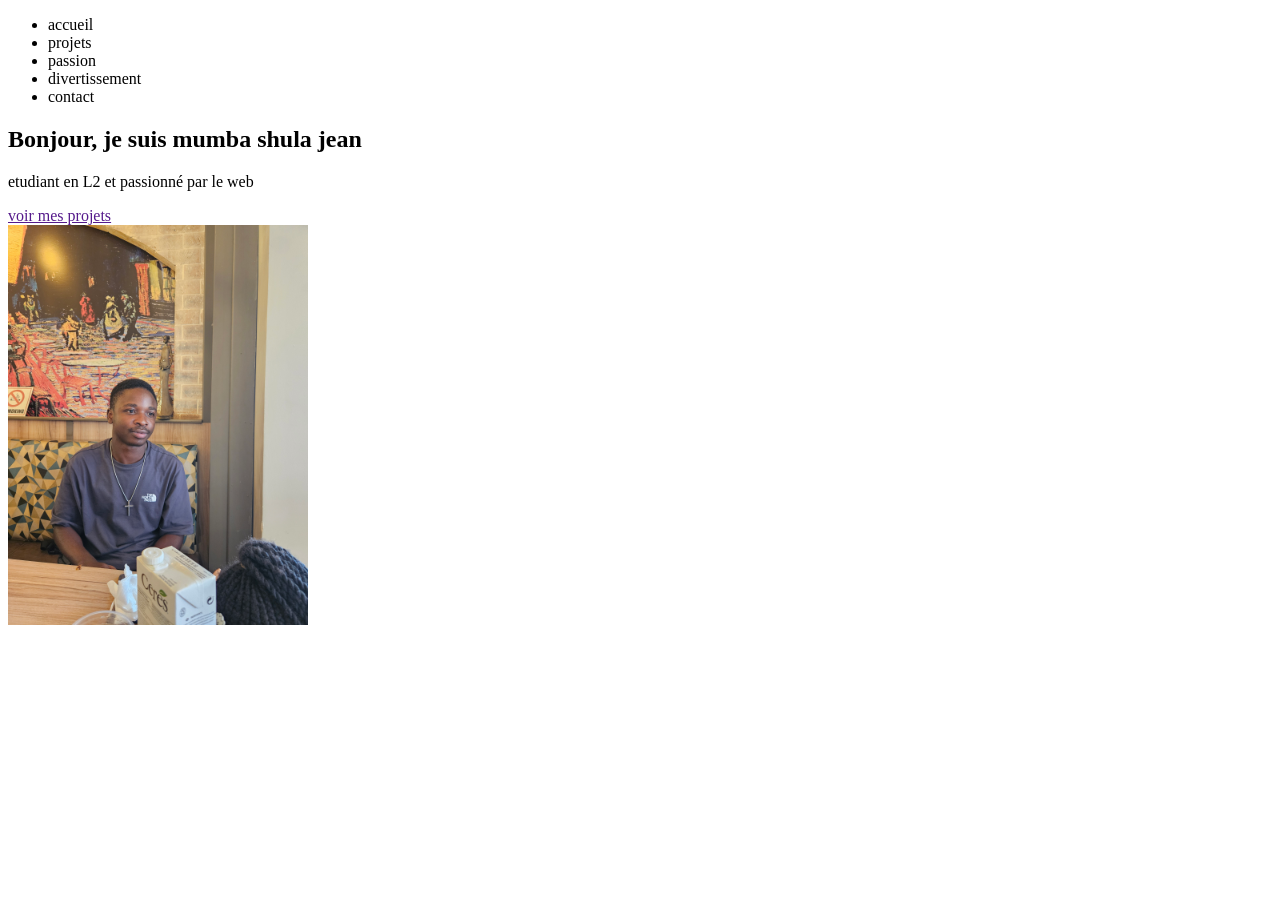
==== index.html @ 2f01eef3 "creation du header et de la section hero" ====
<!DOCTYPE html>
<html lang="en">
<head>
    <meta charset="UTF-8">
    <meta name="viewport" content="width=device-width, initial-scale=1.0">
    <title>mon prtfolio

    </title>
</head>
<body>
    <header>
        <div>
            <a href="mon portfolio"></a>
        </div>
        <nav>
            <ul>
                <li><a href=""></a>accueil</li>
                <li><a href=""></a>projets</li>
                <li><a href=""></a>passion</li>
                <li><a href=""></a>divertissement</li>
                <li><a href=""></a>contact</li>
            </ul>
        </nav>
    </header>
    <main>
        <section>
            <div>
                <h1>Bonjour, je suis mumba shula jean</h1>
                <p>etudiant en L2 et passionné par le web</p>
                <a href="">voir mes projets</a>
            </div>
            <div>
                <img src="images/20260224_145908.jpg" alt="20260224_145908" width="300"
            </div>
        </section>
        <section></section>
        <section></section>
    </main>
    
</body>
</html>
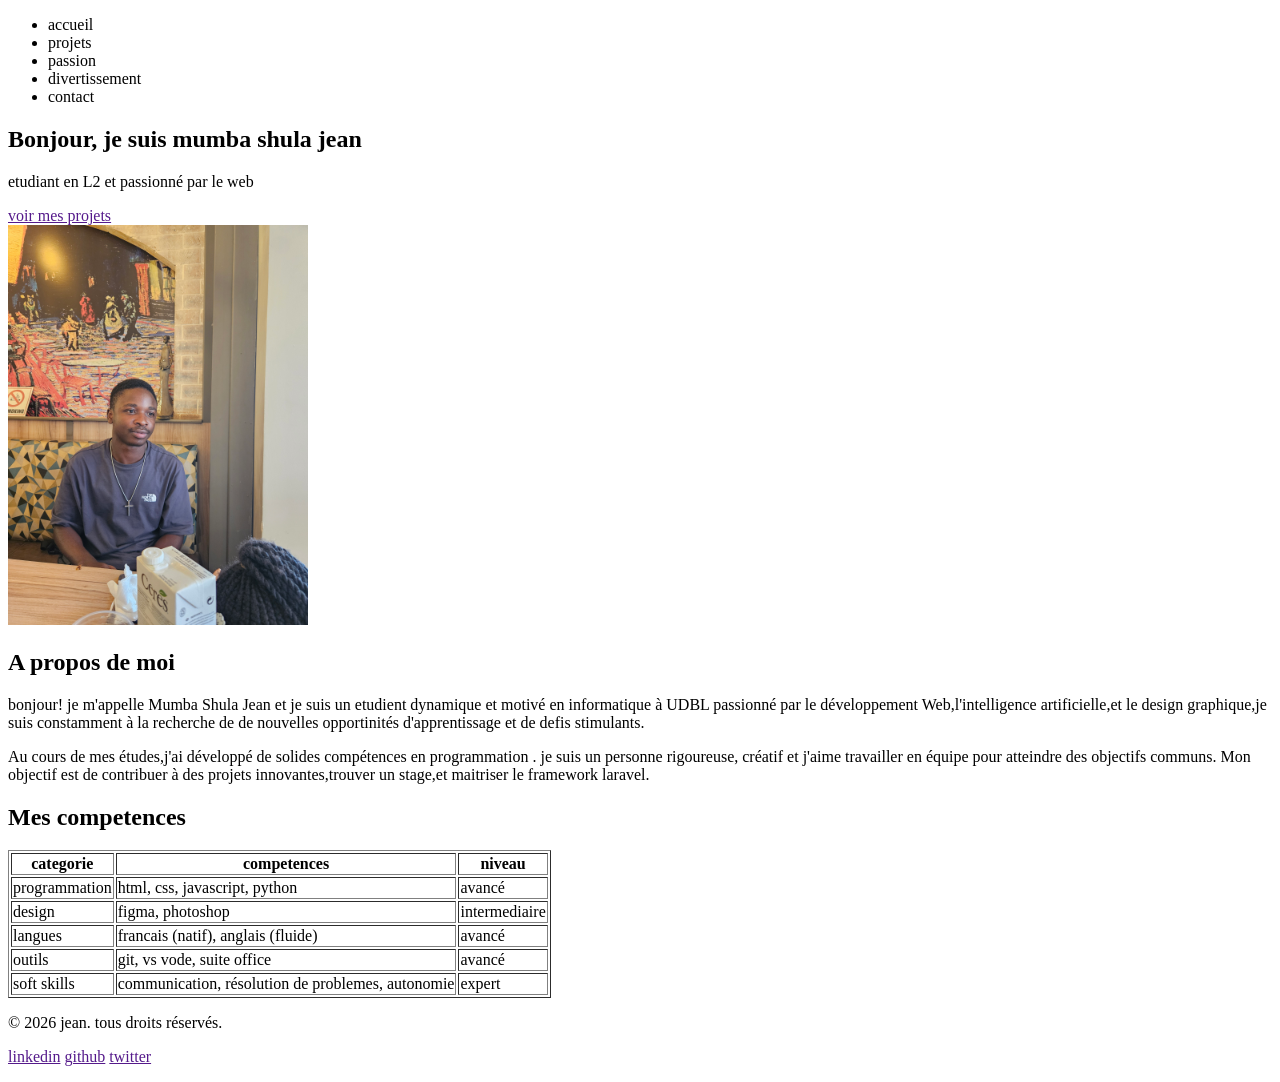
==== commit e24efe69: "ajout de skills au portfolio" ====
--- a/index.html
+++ b/index.html
@@ -30,12 +30,66 @@
                 <a href="">voir mes projets</a>
             </div>
             <div>
-                <img src="images/20260224_145908.jpg" alt="20260224_145908" width="300"
-            </div>
+                <img src="images/20260224_145908.jpg" alt="20260224_145908" width="300">
         </section>
-        <section></section>
-        <section></section>
-    </main>
-    
-</body>
-</html>+        <section><div>
+            <h2>A propos de moi</h2>
+            <p>bonjour! je m'appelle Mumba Shula Jean et je suis un etudient dynamique et motivé en informatique à UDBL passionné par le développement Web,l'intelligence artificielle,et le design graphique,je suis constamment à la recherche de de nouvelles opportinités d'apprentissage et de defis stimulants.</p>
+            <p>Au cours de mes études,j'ai développé de solides compétences en programmation . je suis un personne rigoureuse, créatif et j'aime travailler en équipe pour atteindre des objectifs communs. Mon objectif est de contribuer à des projets innovantes,trouver un stage,et maitriser le framework laravel. </p>
+        </div>
+        </section> 
+        <section>
+            <h2>Mes competences</h2>
+        </section><table border="1">
+            <tr>
+                <th>categorie</th>
+                <th>competences</th>
+                <th>niveau</th>
+            </tr>
+
+            <tr>
+                <td>programmation</td>
+                <td>html, css, javascript, python</td>
+                <td>avancé</td>
+            </tr>
+
+            <tr>
+                <td>design</td>
+                <td>figma, photoshop</td>
+                <td>intermediaire</td>
+            </tr>
+
+            <tr>
+                <td>langues</td>
+                <td>francais (natif), anglais (fluide)</td>
+                <td>avancé</td>
+            </tr>
+            <tr>
+                <td>outils</td>
+                <td>git, vs vode, suite office</td>
+                <td>avancé</td>
+            </tr>
+            <tr>
+                <td>soft skills</td>
+                <td>communication, résolution de problemes, autonomie</td>
+                <td>expert</td>
+            </tr>
+
+            </table>
+            <section>
+            <main>
+            <footer>
+
+            <p>© 2026 jean. tous droits réservés.</p>
+            <p>
+            <a href="">linkedin</a>
+            <a href="">github</a>
+            <a href="">twitter</a>
+            <p>
+            <footer>
+            <body>
+            <html>
+            </main>
+        </footer></footer>
+    </body>
+</html>
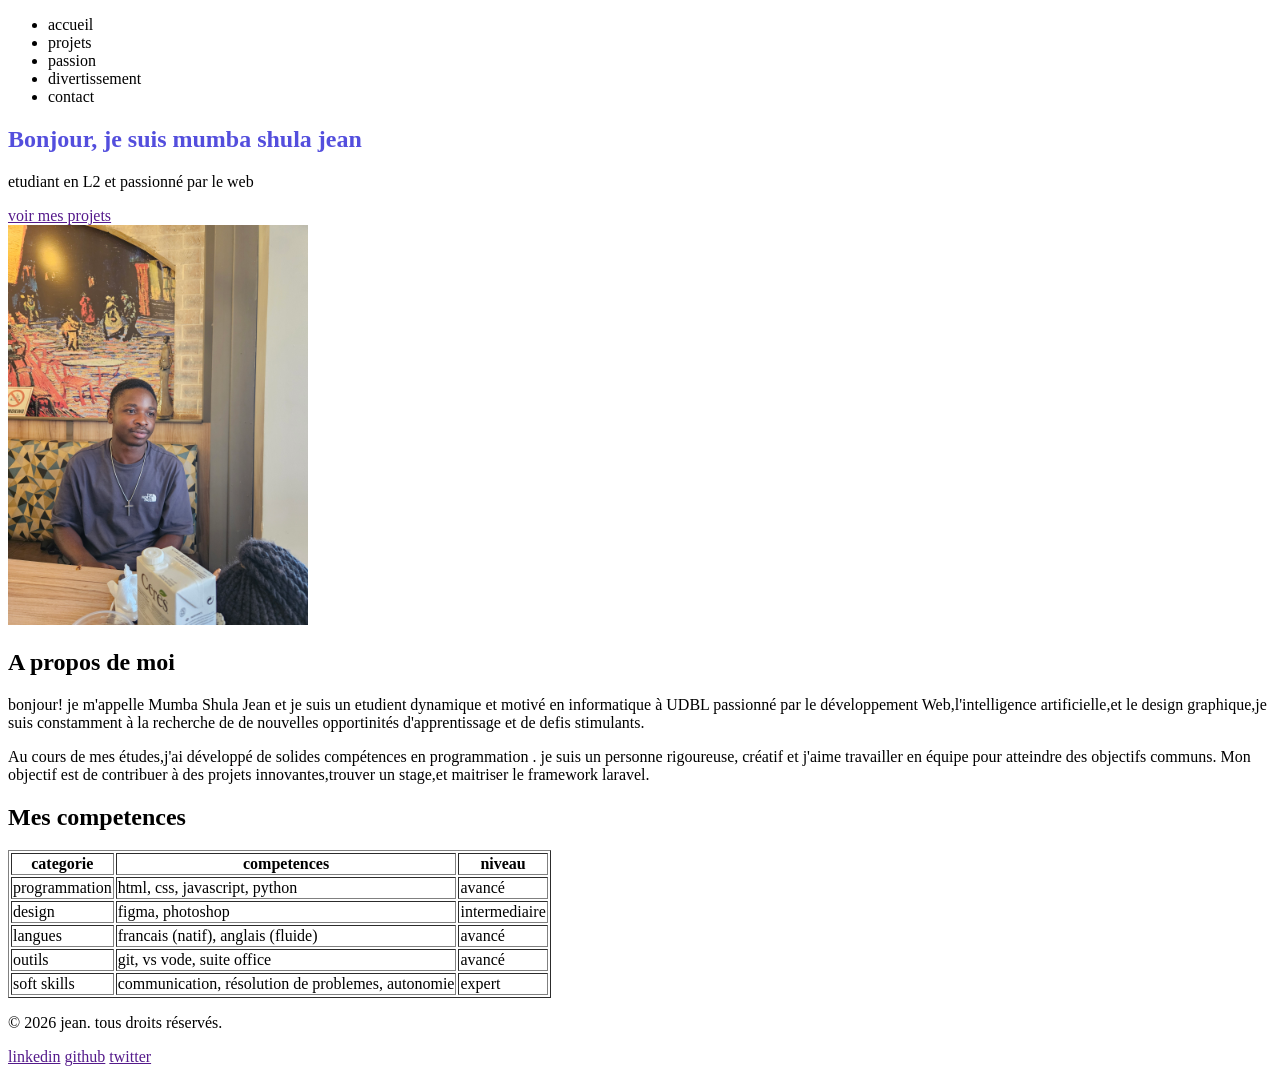
==== commit 2920ee9b: "finir la maquette et initialiser le fichier de style css" ====
--- a/index.html
+++ b/index.html
@@ -3,7 +3,8 @@
 <head>
     <meta charset="UTF-8">
     <meta name="viewport" content="width=device-width, initial-scale=1.0">
-    <title>mon prtfolio
+    <title>mon prtfolio</title>
+    <link rel="stylesheet" href="css/style.css">
 
     </title>
 </head>
--- a/css/style.css
+++ b/css/style.css
@@ -0,0 +1,13 @@
+:root {
+    --violet-doux:#6C63FF;
+    --violet-foncé:#534EDD;
+    --orange-vif:#FFA726;
+    --gris-tres-foncé:#333;
+    --gris-foncé:#666;
+    --gris-tres-clair:#F8F8F8;
+    --gris-clair:#EEE;
+}
+
+h1{
+    color: var(--violet-foncé);
+}
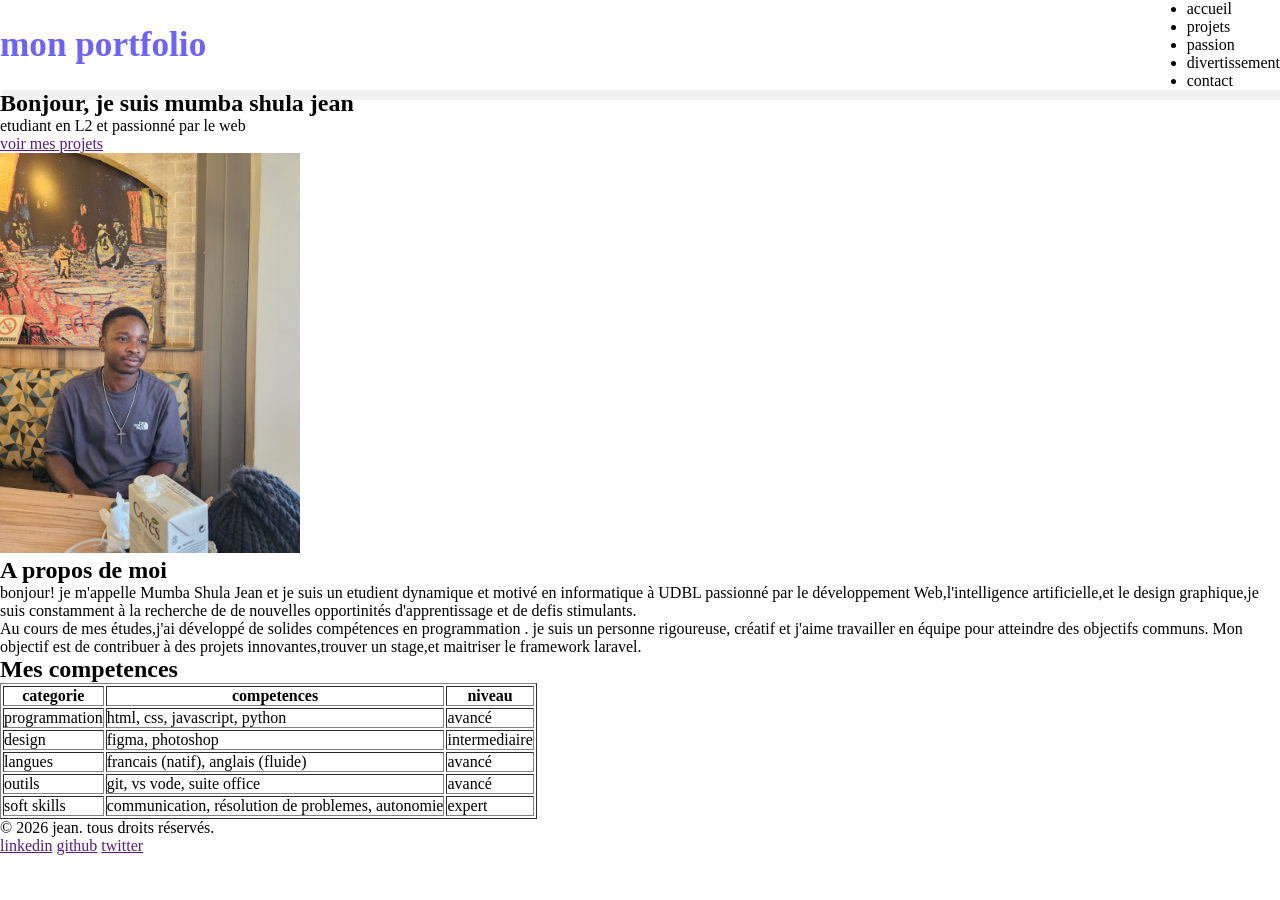
==== commit 3fadcf98: "stylisation du hearder" ====
--- a/index.html
+++ b/index.html
@@ -11,7 +11,7 @@
 <body>
     <header>
         <div>
-            <a href="mon portfolio"></a>
+            <a href="">mon portfolio</a>
         </div>
         <nav>
             <ul>
--- a/css/style.css
+++ b/css/style.css
@@ -8,6 +8,35 @@
     --gris-clair:#EEE;
 }
 
-h1{
-    color: var(--violet-foncé);
-}+* {
+    margin: 0;
+    padding: 0;
+    box-sizing: borde-box;
+}
+
+body {
+    background-color:var(--gris-tres-clair)
+    font-family: <link rel="preconnect" href="https://fonts.googleapis.com">
+<link rel="preconnect" href="https://fonts.gstatic.com" crossorigin>
+<link href="https://fonts.googleapis.com/css2?family=Roboto:ital,wght@0,100..900;1,100..900&display=swap" rel="stylesheet">
+line-height: 1.6;
+}
+
+header{
+    background-color: white;
+    box-shadow: 2px 10px rgba(0, 0, 0, 0.05);
+    position: sticky;
+    top: 0;
+    z-index: 100;
+    display: flex;
+    justify-content: space-between;
+    align-items: center;
+    padding: 2rem 3 rem;
+}
+
+header div a {
+    text-decoration: none;
+    font-size: 2.2rem;
+    font-weight: bold;
+    color: var(--violet-doux);
+}
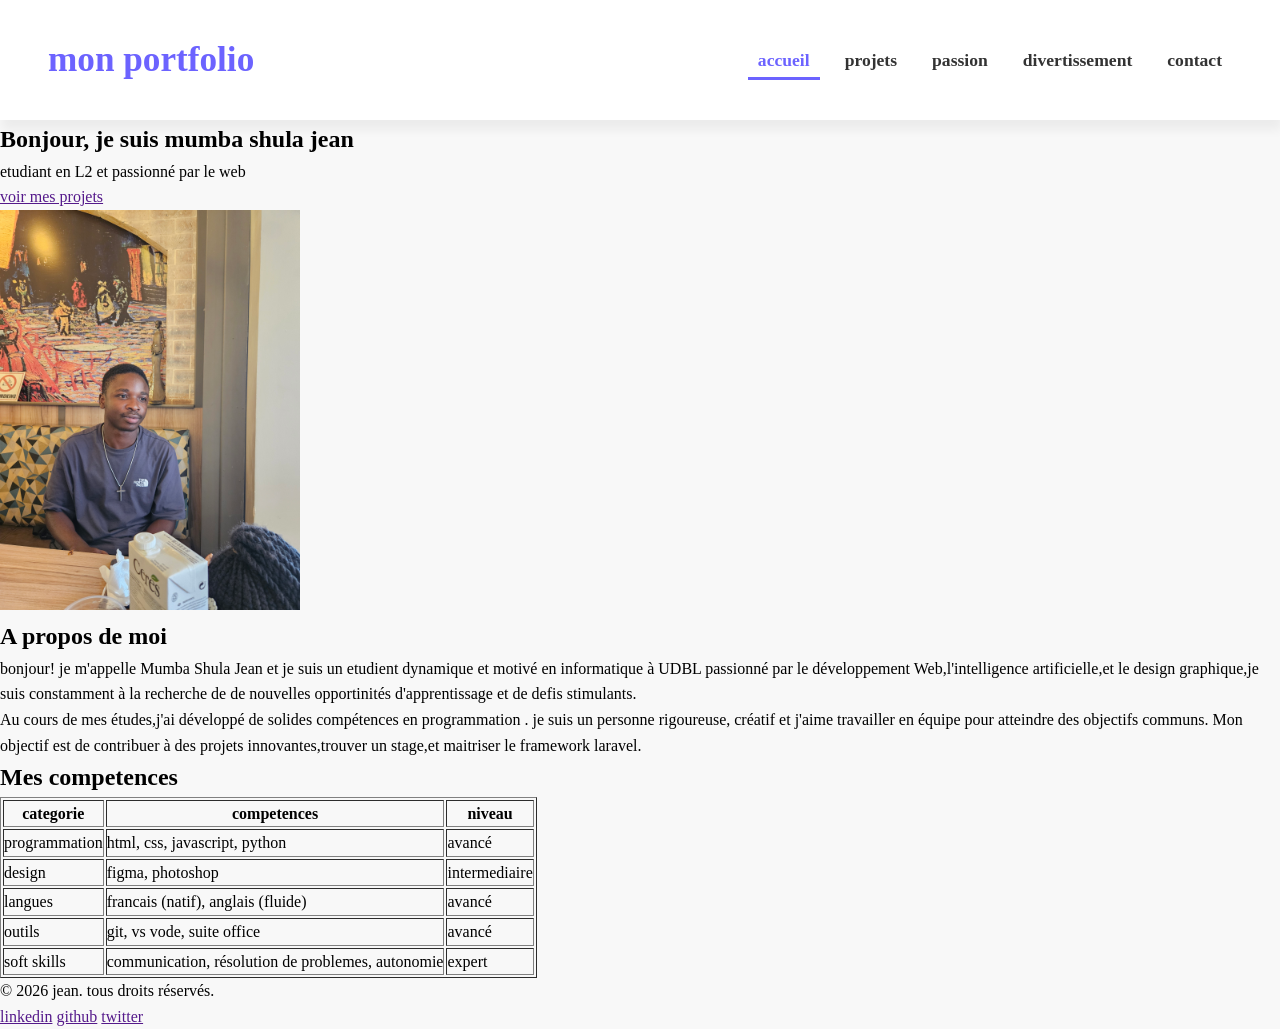
==== commit 324f66d9: "stylisation du menu et creation des autres pages" ====
--- a/index.html
+++ b/index.html
@@ -15,11 +15,11 @@
         </div>
         <nav>
             <ul>
-                <li><a href=""></a>accueil</li>
-                <li><a href=""></a>projets</li>
-                <li><a href=""></a>passion</li>
-                <li><a href=""></a>divertissement</li>
-                <li><a href=""></a>contact</li>
+                <li><a href="index.html" class="active">accueil</a></li>
+                <li><a href="projets.html">projets</a></li>
+                <li><a href="passions.html">passion</a></li>
+                <li><a href="divertissement.html">divertissement</a></li>
+                <li><a href="contact.html">contact</a></li>
             </ul>
         </nav>
     </header>
--- a/css/style.css
+++ b/css/style.css
@@ -13,25 +13,21 @@
     padding: 0;
     box-sizing: borde-box;
 }
-
 body {
-    background-color:var(--gris-tres-clair)
-    font-family: <link rel="preconnect" href="https://fonts.googleapis.com">
-<link rel="preconnect" href="https://fonts.gstatic.com" crossorigin>
-<link href="https://fonts.googleapis.com/css2?family=Roboto:ital,wght@0,100..900;1,100..900&display=swap" rel="stylesheet">
-line-height: 1.6;
+    background-color: var(--gris-tres-clair);
+    font-family: 'Roboto';
+    line-height: 1.6;
 }
-
 header{
     background-color: white;
-    box-shadow: 2px 10px rgba(0, 0, 0, 0.05);
+    box-shadow: 2px 10px 10px rgba(0, 0, 0, 0.05);
     position: sticky;
     top: 0;
     z-index: 100;
     display: flex;
     justify-content: space-between;
     align-items: center;
-    padding: 2rem 3 rem;
+    padding: 2rem 3rem;
 }
 
 header div a {
@@ -40,3 +36,48 @@
     font-weight: bold;
     color: var(--violet-doux);
 }
+
+ul li {
+    list-style: none;
+    margin-left: 15px;
+}
+
+ul {
+    display: flex;
+}
+
+ul li a {
+    text-decoration: none;
+    color: var(--gris-tres-foncé);
+    font-weight: 600;
+    font-size: 1.1rem;
+    position: relative;
+    padding: 10px;
+}
+
+ul li a:hover {
+    color: var(--violet-doux);
+}
+
+ul li a::after {
+    content: '';
+    position: absolute;
+    left: 0;
+    bottom: 0;
+    height: 3px;
+    width: 0%;
+    background-color: var(--violet-doux);
+    transition: width 0.3s ease;
+}
+
+ul li a:hover::after {
+    width: 100%;
+}
+
+a.active {
+    color: var(--violet-doux);
+}
+
+a.active::after {
+    width: 100%;
+}
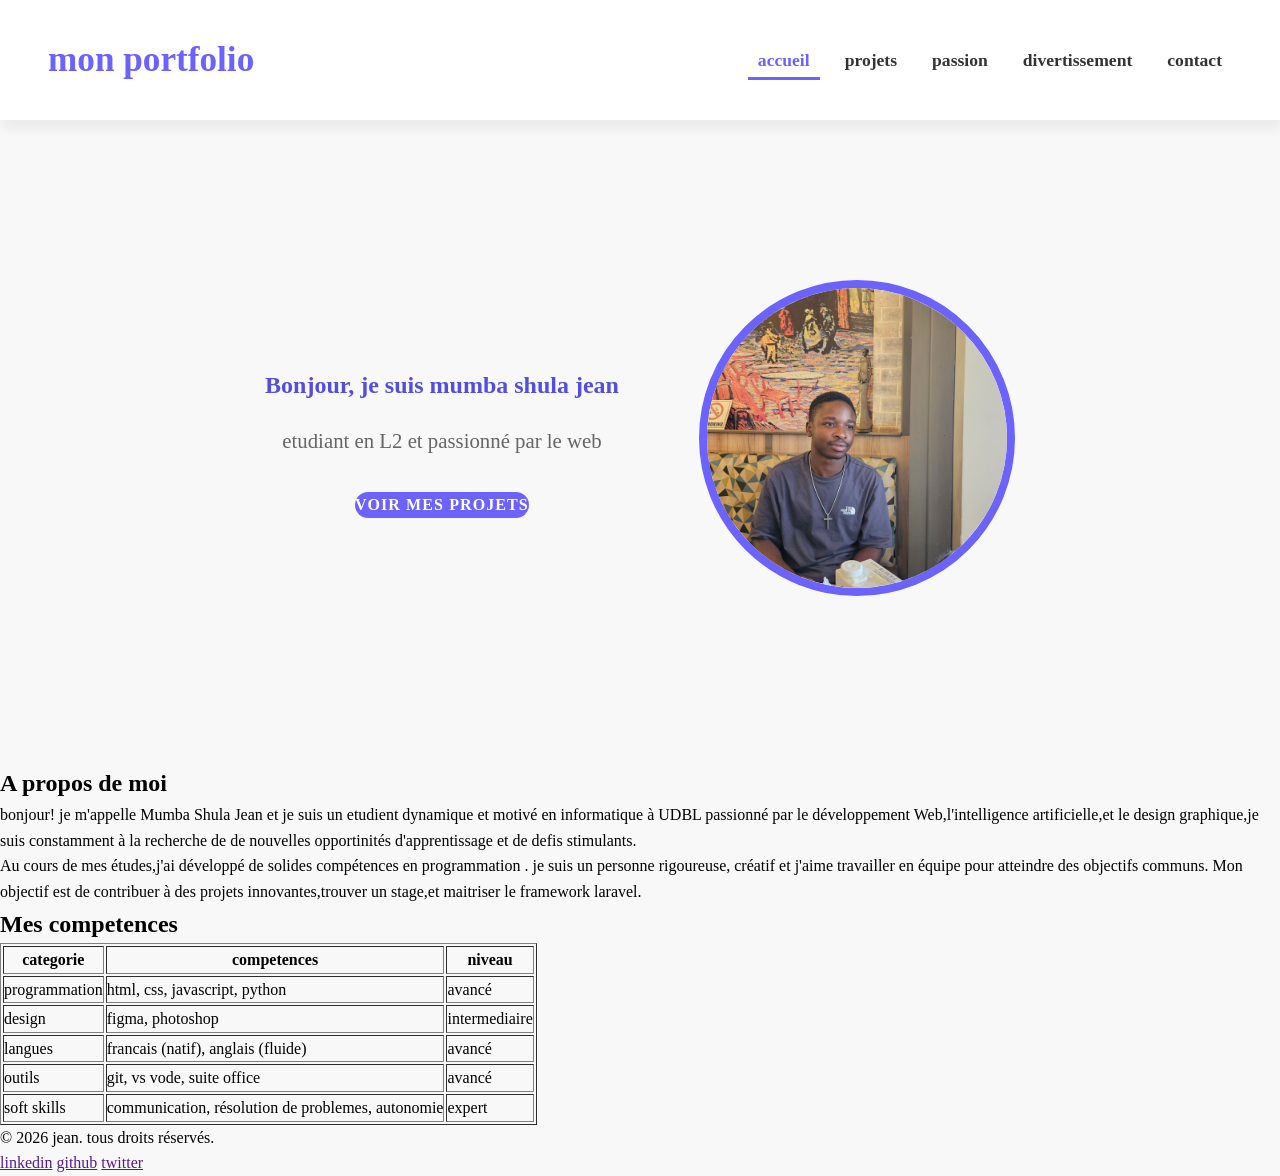
==== commit 64e827c5: "stylisation de la section herpo" ====
--- a/index.html
+++ b/index.html
@@ -24,14 +24,14 @@
         </nav>
     </header>
     <main>
-        <section>
+        <section class="hero">
             <div>
                 <h1>Bonjour, je suis mumba shula jean</h1>
                 <p>etudiant en L2 et passionné par le web</p>
-                <a href="">voir mes projets</a>
+                <a href="projets.html">voir mes projets</a>
             </div>
             <div>
-                <img src="images/20260224_145908.jpg" alt="20260224_145908" width="300">
+                <img src="images/20260224_145908.jpg" alt="mumba shula jean artiste">
         </section>
         <section><div>
             <h2>A propos de moi</h2>
--- a/css/style.css
+++ b/css/style.css
@@ -80,4 +80,53 @@
 
 a.active::after {
     width: 100%;
-}+}
+
+.hero {
+   display: flex; 
+   justify-content: center;
+   align-items: center;
+   gap: 5rem;
+   text-align: center;
+   margin: 10rem 2rem;
+}
+
+.hero img {
+    width: 300px;
+    height: 300px;
+    object-fit: cover;
+    border-radius: 50%;
+    border: 8px solid var(--violet-doux);
+}
+
+.hero h1 {
+    color: var(--violet-foncé);
+    font-size: 4trem;
+    font-weight: 700;
+    margin-bottom: 1.2rem;
+}
+
+.hero p {
+    color: var(--gris-foncé);
+    font-size: 1.3rem;
+    margin-bottom: 1.2rem;
+}
+
+.hero a {
+    text-decoration: none;
+    display: inline-block;
+    background-color: var(--violet-doux);
+    color: white;
+    padding: 15px 300;
+    border-radius: 50px;
+    text-transform: uppercase;
+    letter-spacing: 1.1px;
+    font-weight: 600;
+    margin-top: 1rem;
+    transition: background-color O.3s ease, transform 0.2s ease;
+}
+
+.hero a:hover {
+    background-color: var(--violet-foncé);
+    transform: translate(-3px);
+}
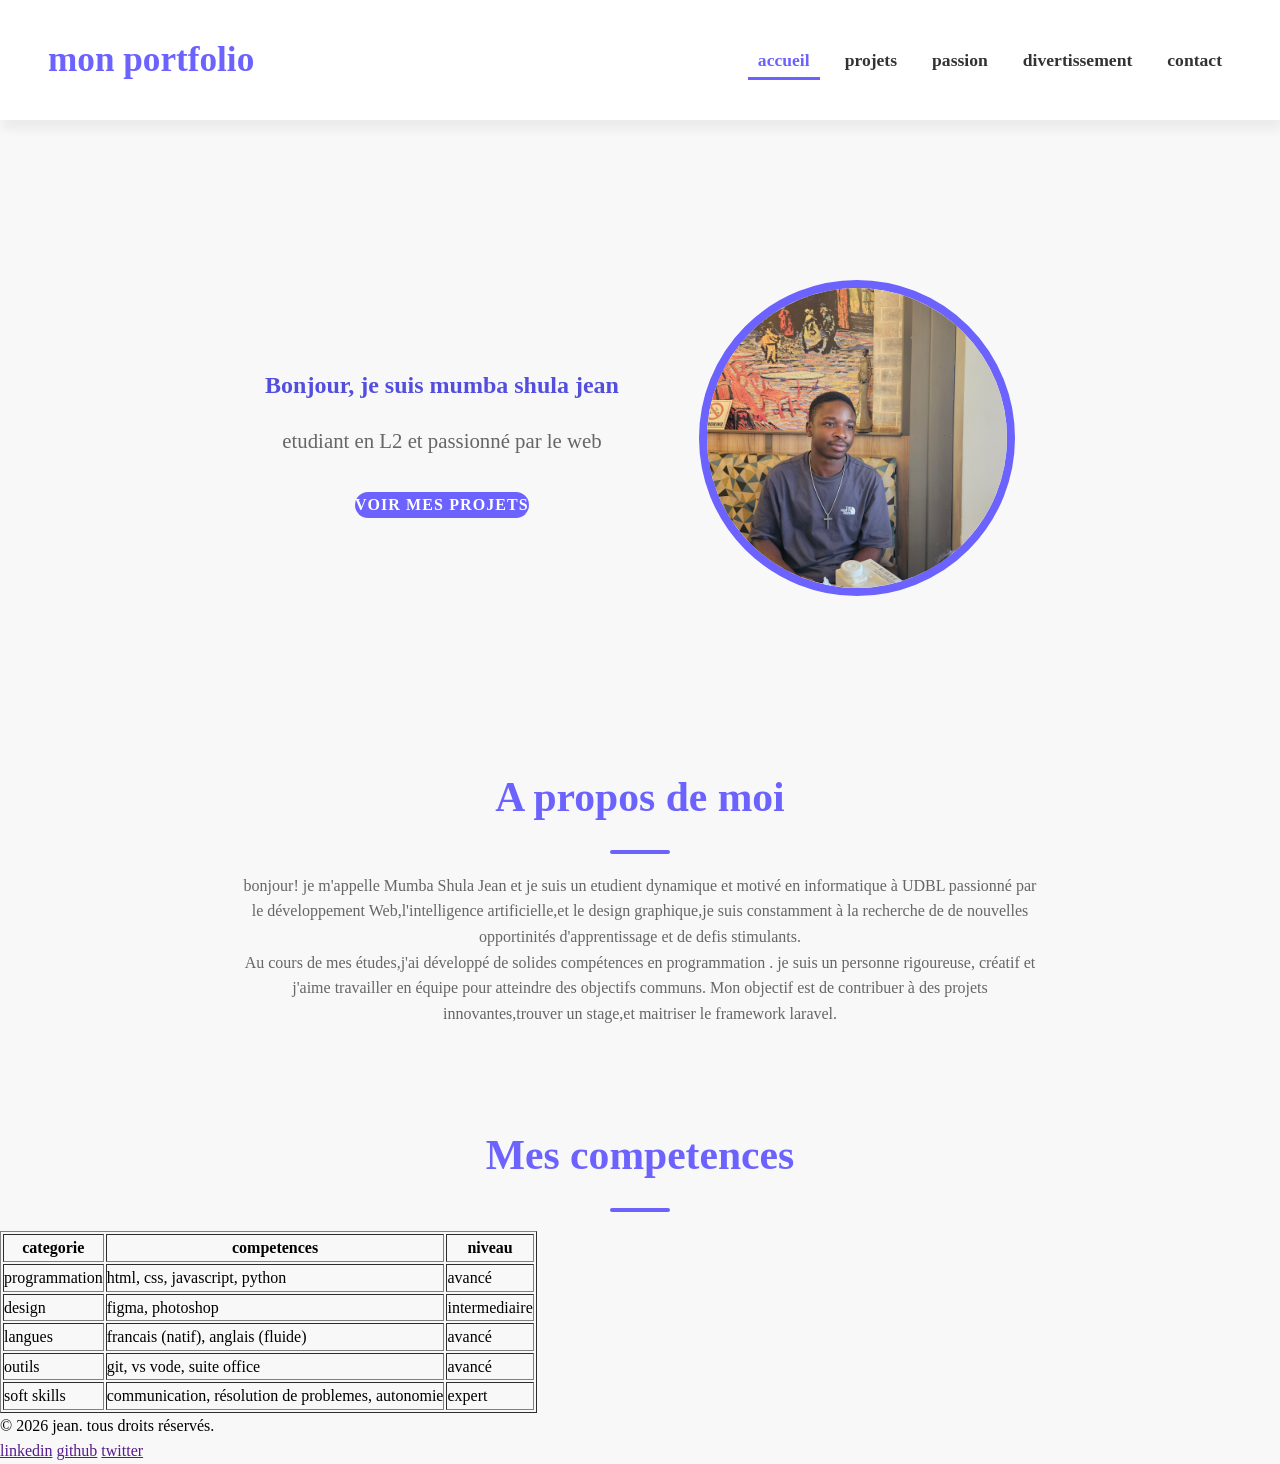
==== commit 4b5b3d54: "stylisation de la section apropos" ====
--- a/index.html
+++ b/index.html
@@ -32,14 +32,16 @@
             </div>
             <div>
                 <img src="images/20260224_145908.jpg" alt="mumba shula jean artiste">
+            </div>
         </section>
-        <section><div>
+        <section class="apropos">
+        <div>
             <h2>A propos de moi</h2>
             <p>bonjour! je m'appelle Mumba Shula Jean et je suis un etudient dynamique et motivé en informatique à UDBL passionné par le développement Web,l'intelligence artificielle,et le design graphique,je suis constamment à la recherche de de nouvelles opportinités d'apprentissage et de defis stimulants.</p>
             <p>Au cours de mes études,j'ai développé de solides compétences en programmation . je suis un personne rigoureuse, créatif et j'aime travailler en équipe pour atteindre des objectifs communs. Mon objectif est de contribuer à des projets innovantes,trouver un stage,et maitriser le framework laravel. </p>
         </div>
         </section> 
-        <section>
+        <section class="competences">
             <h2>Mes competences</h2>
         </section><table border="1">
             <tr>
--- a/css/style.css
+++ b/css/style.css
@@ -130,3 +130,34 @@
     background-color: var(--violet-foncé);
     transform: translate(-3px);
 }
+
+.apropos {
+    width: 800px;
+    margin: 6rem auto;
+    text-align: center;
+}
+
+section h2 {
+    color: var(--violet-doux);
+    font-size: 2.6rem;
+    font-weight: 700;
+    position: relative;
+    text-align: center;
+}
+
+section h2::after {
+    content: '';
+    display: block;
+    width: 60px;
+    height: 4px;
+    background-color: var(--violet-doux);
+    margin: 1.2rem auto;
+    border-radius: 2px;
+}
+
+.apropos p {
+    margin-bottom: 2.rem;
+    color: var(--gris-foncé);
+    font: 1.3rem;
+}
+
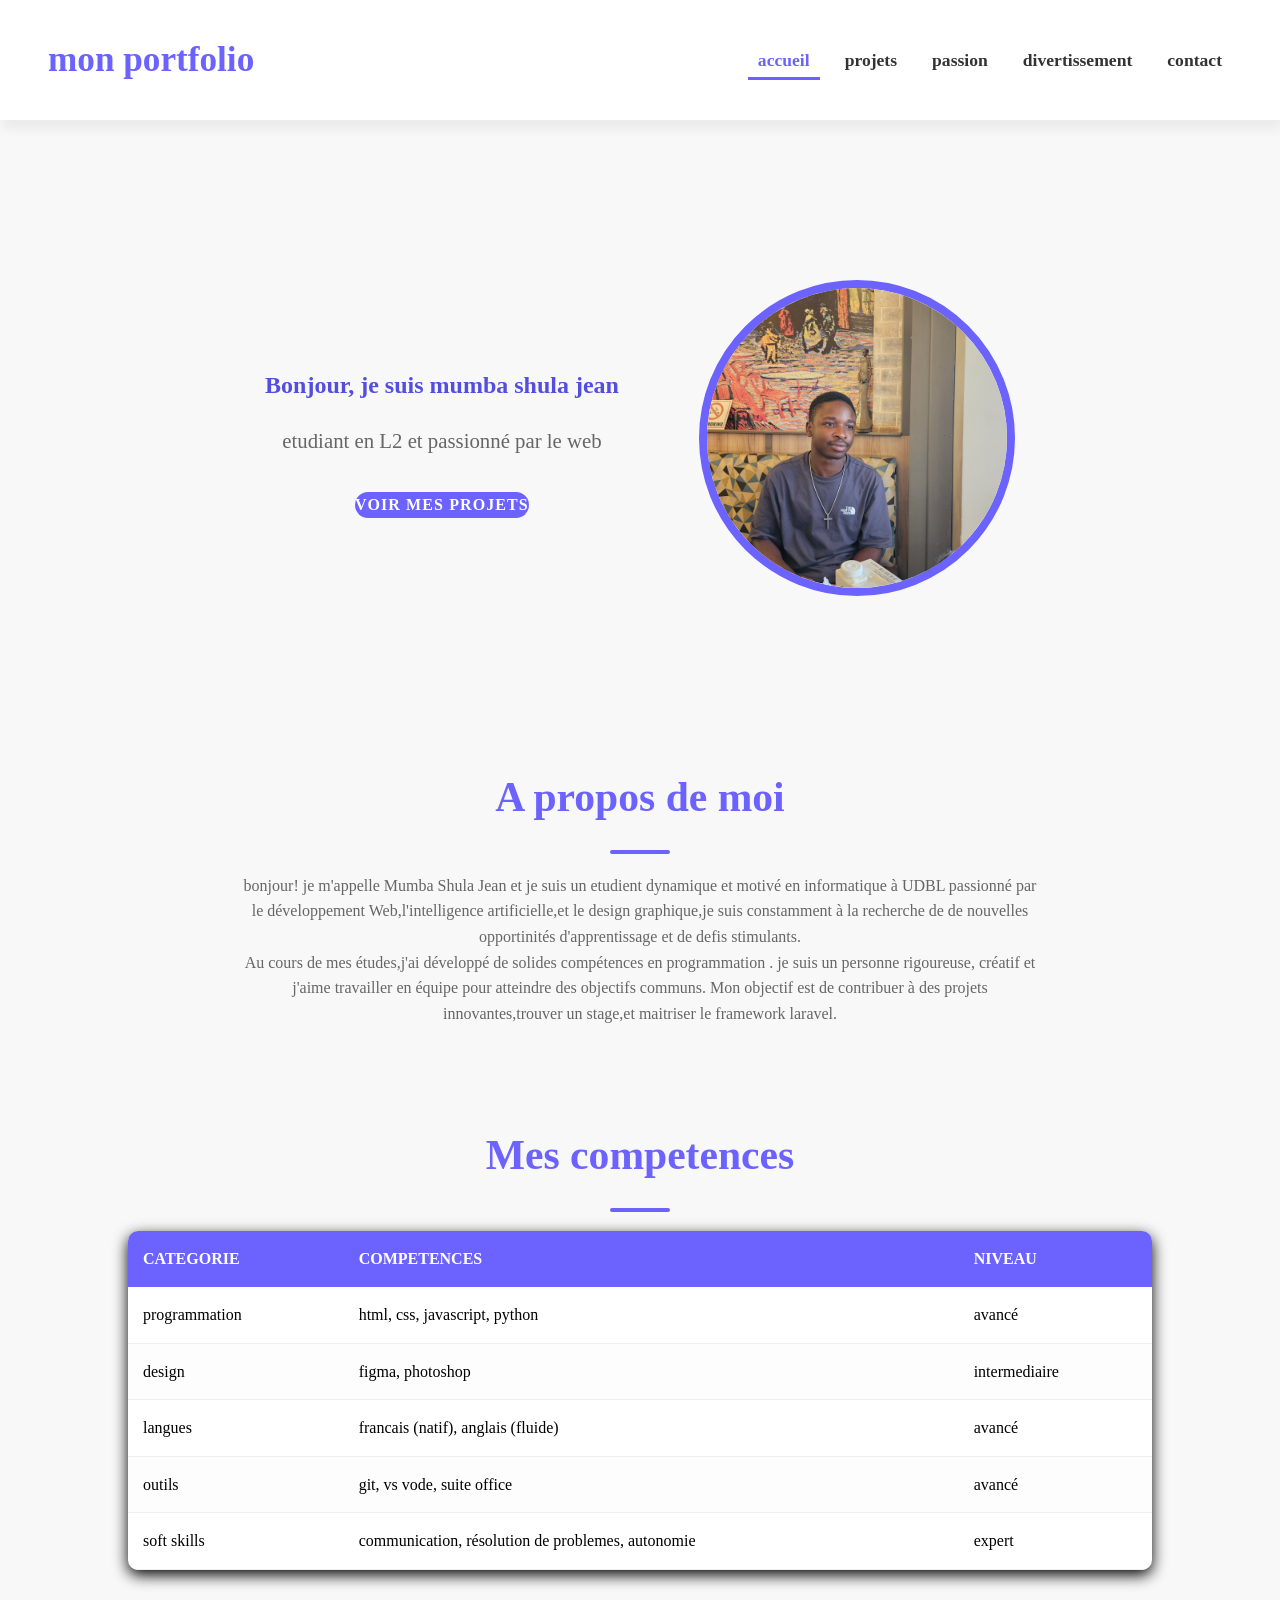
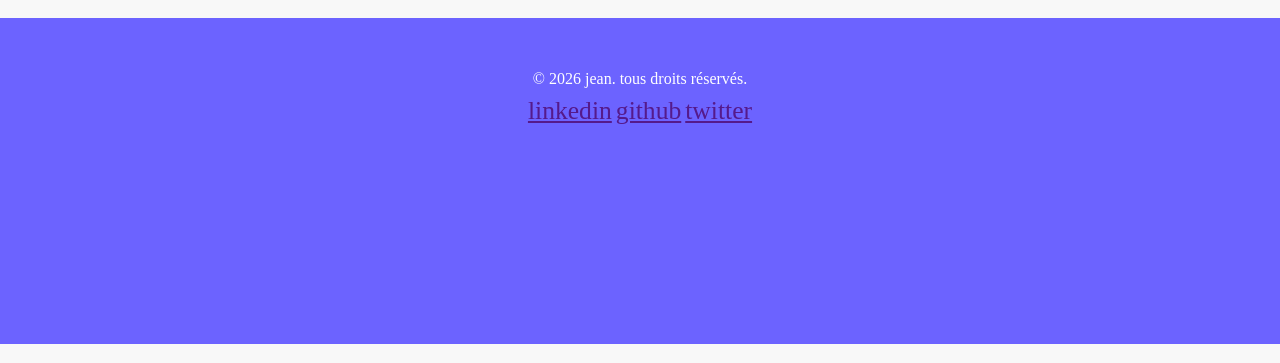
==== commit 4147a3ff: "stylisation de la section mes competences et du footer" ====
--- a/index.html
+++ b/index.html
@@ -43,56 +43,53 @@
         </section> 
         <section class="competences">
             <h2>Mes competences</h2>
-        </section><table border="1">
-            <tr>
-                <th>categorie</th>
-                <th>competences</th>
-                <th>niveau</th>
-            </tr>
+            <table>
+            <thead>
+                <tr>
+                    <th>categorie</th>
+                    <th>competences</th>
+                    <th>niveau</th>
+                </tr>
+            </thead>
+            <tbody>
+                <tr>
+                    <td>programmation</td>
+                    <td>html, css, javascript, python</td>
+                    <td>avancé</td>
+                </tr>
 
-            <tr>
-                <td>programmation</td>
-                <td>html, css, javascript, python</td>
-                <td>avancé</td>
-            </tr>
+                <tr>
+                    <td>design</td>
+                    <td>figma, photoshop</td>
+                    <td>intermediaire</td>
+                </tr>
 
-            <tr>
-                <td>design</td>
-                <td>figma, photoshop</td>
-                <td>intermediaire</td>
-            </tr>
-
-            <tr>
-                <td>langues</td>
-                <td>francais (natif), anglais (fluide)</td>
-                <td>avancé</td>
-            </tr>
-            <tr>
-                <td>outils</td>
-                <td>git, vs vode, suite office</td>
-                <td>avancé</td>
-            </tr>
-            <tr>
-                <td>soft skills</td>
-                <td>communication, résolution de problemes, autonomie</td>
-                <td>expert</td>
-            </tr>
-
+                <tr>
+                    <td>langues</td>
+                    <td>francais (natif), anglais (fluide)</td>
+                    <td>avancé</td>
+                </tr>
+                <tr>
+                    <td>outils</td>
+                    <td>git, vs vode, suite office</td>
+                    <td>avancé</td>
+                </tr>
+                <tr>
+                    <td>soft skills</td>
+                    <td>communication, résolution de problemes, autonomie</td>
+                    <td>expert</td>
+                </tr>
+            </tbody>
             </table>
-            <section>
-            <main>
+        </section>
+        </main>
             <footer>
-
             <p>© 2026 jean. tous droits réservés.</p>
             <p>
-            <a href="">linkedin</a>
-            <a href="">github</a>
-            <a href="">twitter</a>
+                <a href="">linkedin</a>
+                <a href="">github</a>
+                <a href="">twitter</a>
             <p>
             <footer>
-            <body>
-            <html>
-            </main>
-        </footer></footer>
     </body>
 </html>
--- a/css/style.css
+++ b/css/style.css
@@ -161,3 +161,69 @@
     font: 1.3rem;
 }
 
+.competences table {
+    width: 80%;
+    margin: 0 auto;
+    border-collapse: collapse;
+    background-color: #FFF;
+    box-shadow: 0 5px 15px rgba(0, 0, 0, 08);
+    border-radius: 10px;
+    overflow: hidden;
+}
+
+.competences table th, .competences table td {
+    padding: 15px;
+}
+
+.competences table thead {
+    background-color: var(--violet-doux);
+    color: #FFF;
+    text-transform: uppercase;
+}
+
+.competences table tbody td {
+    border-bottom: 1px solid var(--gris-clair);
+}
+
+.competences table tr:nth-child(even) {
+    background-color: #FDFDFD;
+}
+
+.competences table tbody tr {
+    transition: background-color 0.3s ease;
+}
+
+.competences table tbody tr:hover {
+    background-color: #F0F0F0;
+}
+
+.competences table thead th {
+    text-align: left;
+}
+
+footer {
+    margin-top: 3rem;
+    background-color: var(--violet-doux);
+    padding: 3rem 0;
+    text-align: center;
+}
+
+footer {
+    color: white;
+    margin-bottom: 1.2rem;
+}
+
+footer a {
+    display: inline-block;
+    font-size: 1.6rem;
+    color: 0 10px;
+    transition: color 0.3s ease,transform 0.2s ease;
+}
+
+footer a:hover {
+    color: var(--orange-vif);
+    transform: translate(-3px);
+}
+
+
+
